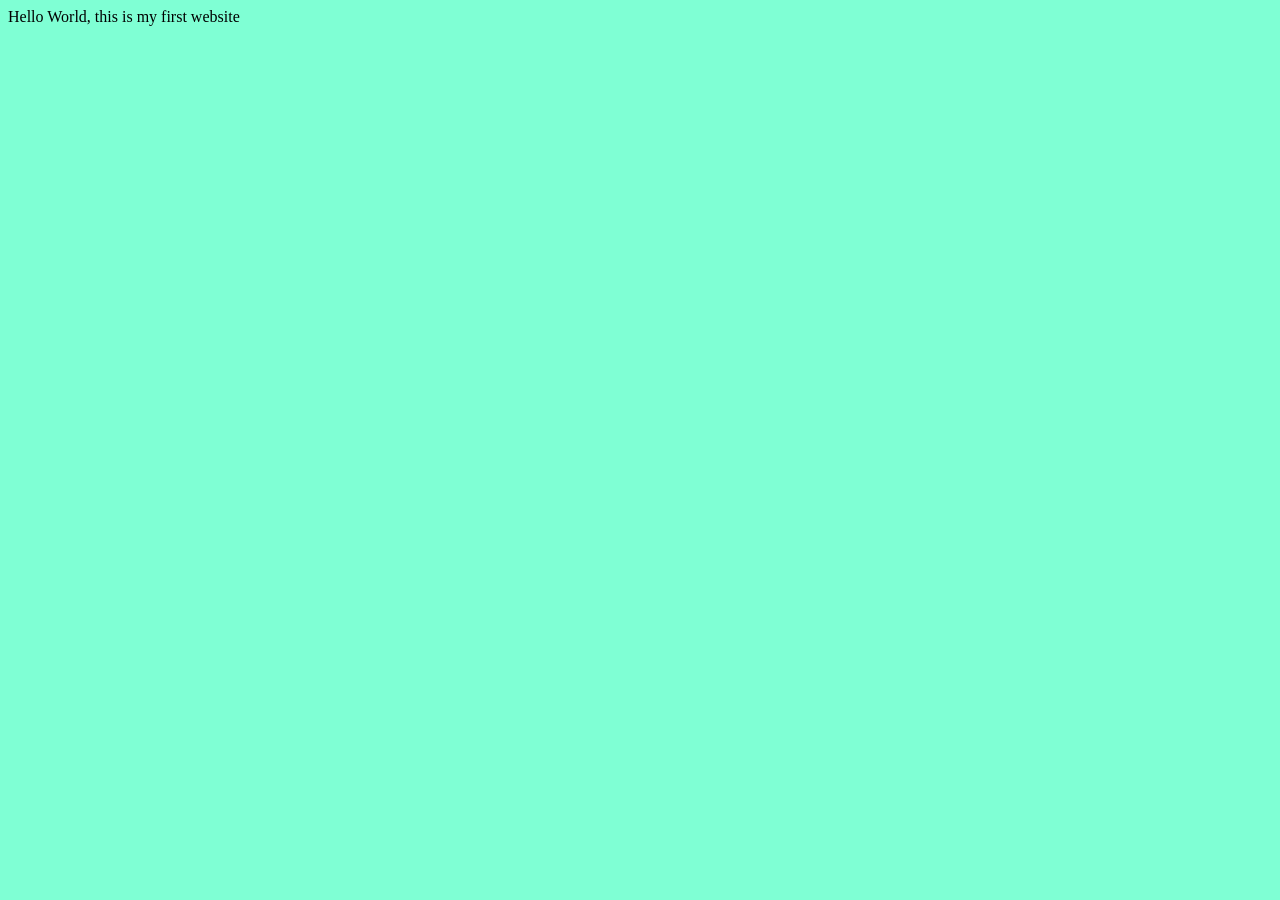
==== index.html @ 44b9d921 "Add files via upload Adding the index.html and styles.css files" ====
<!DOCTYPE html>
<html lang="en">
<head>
    <meta charset="UTF-8">
    <meta name="viewport" content="width=device-width, initial-scale=1.0">
    <title>Tanya's First Website</title>
    <link rel="stylesheet" href="styles.css">
</head>
<body>
Hello World, this is my first website
</body>
</html>
---- styles.css ----
body{
    background-color: aquamarine;
}
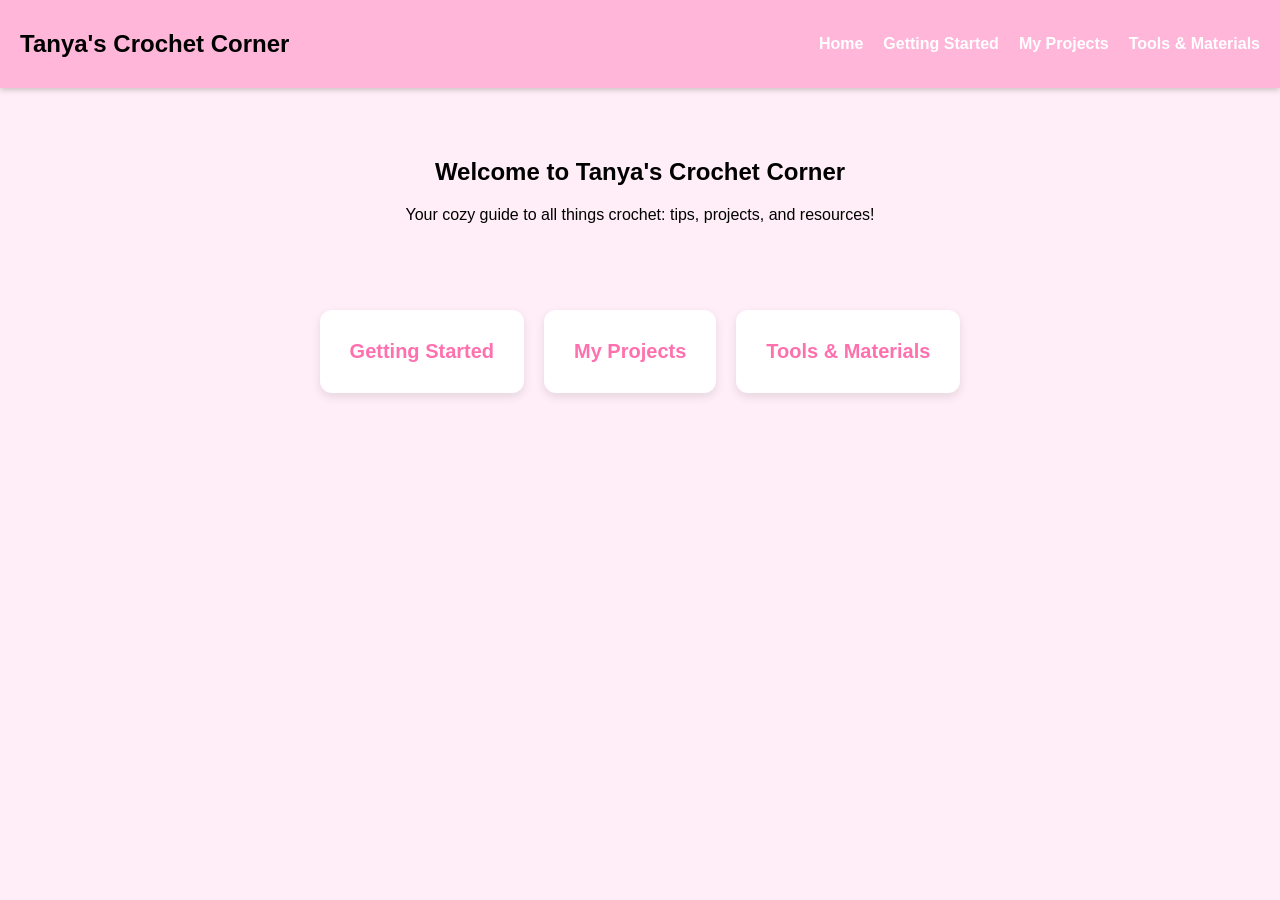
==== commit 018e5afc: "Final project start The beginning of my CIS300 final project" ====
--- a/index.html
+++ b/index.html
@@ -1,12 +1,31 @@
-<!DOCTYPE html>
-<html lang="en">
-<head>
-    <meta charset="UTF-8">
-    <meta name="viewport" content="width=device-width, initial-scale=1.0">
-    <title>Tanya's First Website</title>
-    <link rel="stylesheet" href="styles.css">
-</head>
-<body>
-Hello World, this is my first website
-</body>
+<!DOCTYPE html>
+<html lang="en">
+<head>
+  <meta charset="UTF-8" />
+  <meta name="viewport" content="width=device-width, initial-scale=1.0" />
+  <link rel="stylesheet" href="styles.css" />
+  <title>Tanya's Crochet Corner - Home</title>
+</head>
+<body>
+  <nav class="navbar">
+    <h1 class="logo">Tanya's Crochet Corner</h1>
+    <ul>
+      <li><a href="index.html">Home</a></li>
+      <li><a href="getting-started.html">Getting Started</a></li>
+      <li><a href="projects.html">My Projects</a></li>
+      <li><a href="tools.html">Tools & Materials</a></li>
+    </ul>
+  </nav>
+
+  <header class="hero">
+    <h2>Welcome to Tanya's Crochet Corner</h2>
+    <p>Your cozy guide to all things crochet: tips, projects, and resources!</p>
+  </header>
+
+  <section class="cards-row">
+    <a href="getting-started.html" class="card">Getting Started</a>
+    <a href="projects.html" class="card">My Projects</a>
+    <a href="tools.html" class="card">Tools & Materials</a>
+  </section>
+</body>
 </html>
--- a/styles.css
+++ b/styles.css
@@ -1,3 +1,90 @@
-body{
-    background-color: aquamarine;
+body {
+  margin: 0;
+  background: #ffeef7;
+  font-family: "Segoe UI", sans-serif;
+}
+
+.navbar {
+  position: sticky;
+  top: 0;
+  background: #ffb6d9;
+  padding: 10px 20px;
+  display: flex;
+  justify-content: space-between;
+  align-items: center;
+  box-shadow: 0 2px 6px rgba(0,0,0,0.2);
+  z-index: 10;
+}
+
+.navbar ul {
+  list-style: none;
+  display: flex;
+  gap: 20px;
+}
+
+.navbar a {
+  text-decoration: none;
+  color: white;
+  font-weight: bold;
+}
+
+.hero, .page-header {
+  text-align: center;
+  padding: 50px 20px;
+}
+
+.cards-row, .cards-column {
+  display: flex;
+  flex-direction: row;
+  justify-content: center;
+  gap: 20px;
+  padding: 20px;
+}
+
+.cards-column {
+  flex-direction: column;
+  max-width: 500px;
+  margin: auto;
+}
+
+.card {
+  background: white;
+  padding: 30px;
+  border-radius: 12px;
+  box-shadow: 0 4px 10px rgba(0,0,0,0.1);
+  text-align: center;
+  font-size: 20px;
+  color: #ff70ae;
+  text-decoration: none;
+  font-weight: 600;
+  transition: transform .2s;
+}
+
+.card:hover {
+  transform: scale(1.03);
+}
+
+.grid-gallery {
+  display: grid;
+  grid-template-columns: repeat(4, 1fr);
+  gap: 15px;
+  padding: 20px;
+}
+
+.grid-item {
+  background: white;
+  height: 180px;
+  border-radius: 10px;
+  box-shadow: 0 3px 8px rgba(0,0,0,0.15);
+}
+
+.text-block {
+  padding: 20px;
+  max-width: 600px;
+  margin: auto;
+}
+
+.text-block a {
+  color: #ff70ae;
+  font-weight: bold;
 }
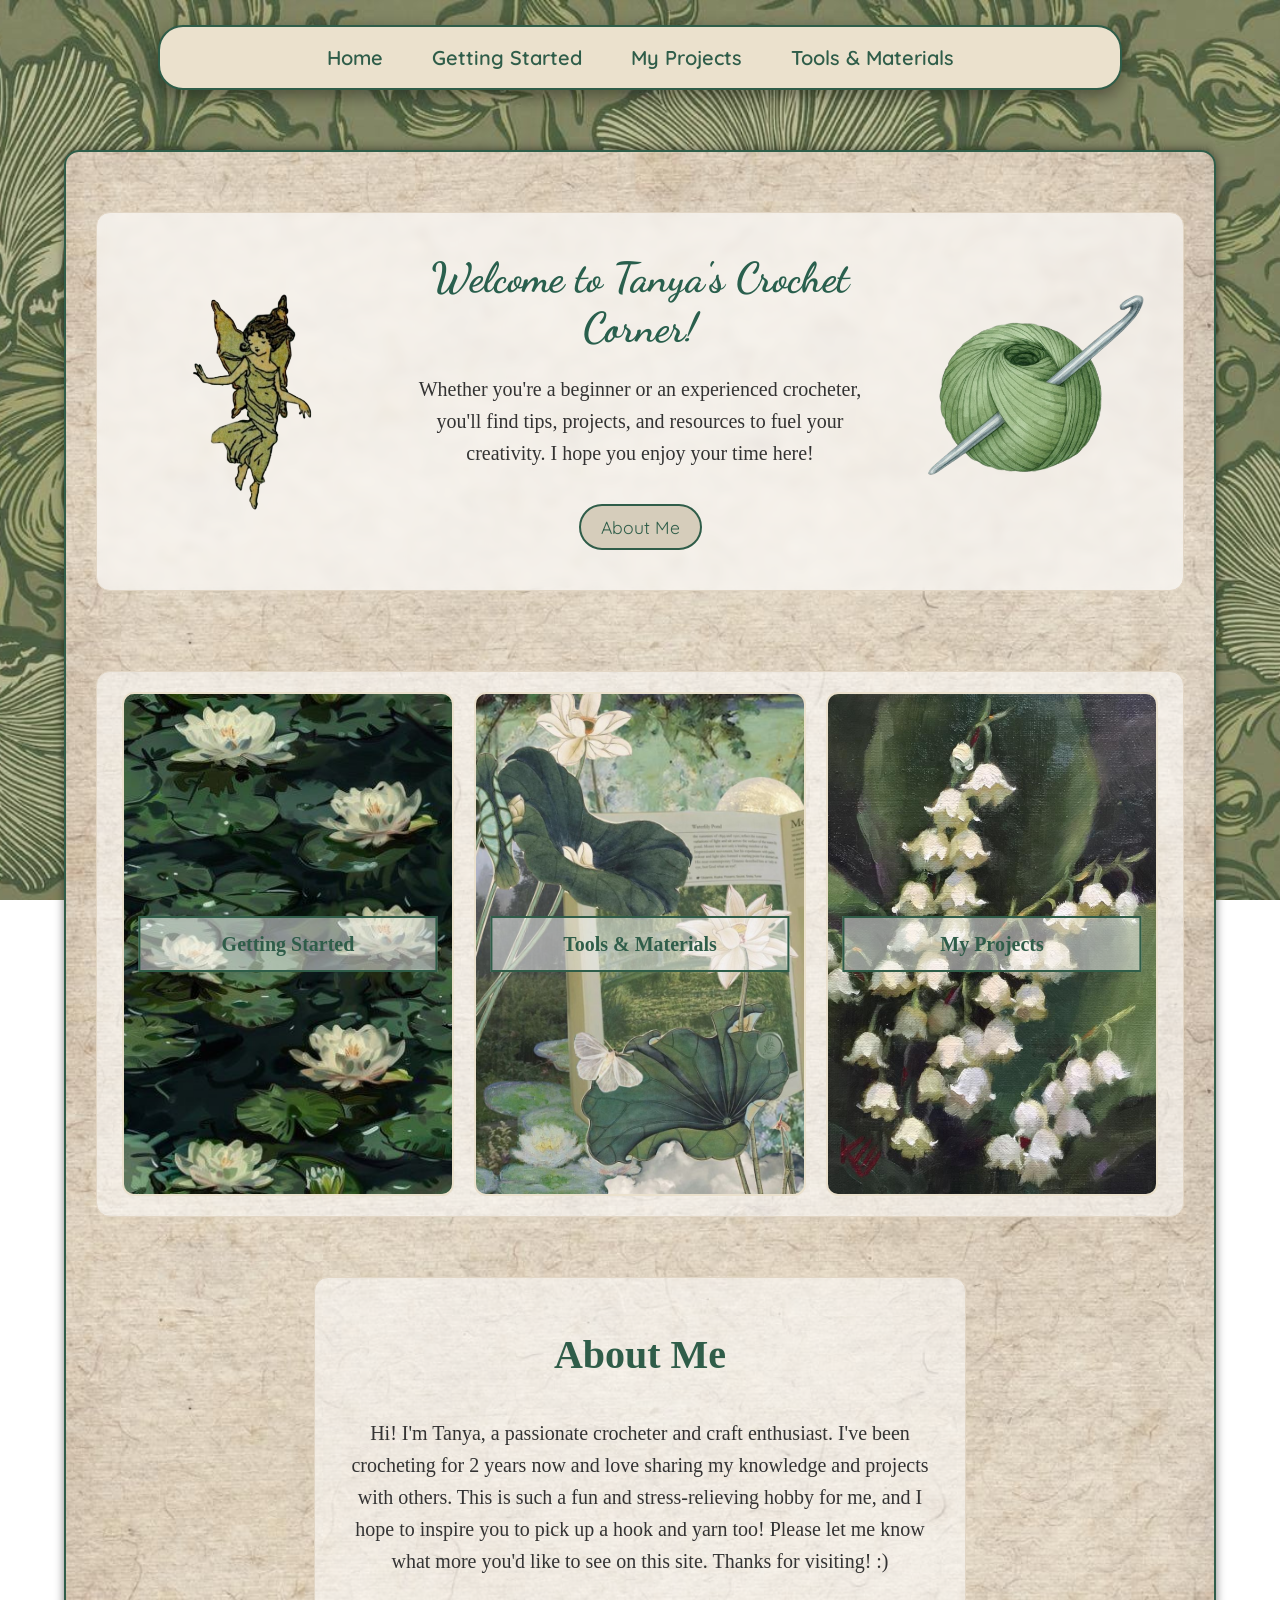
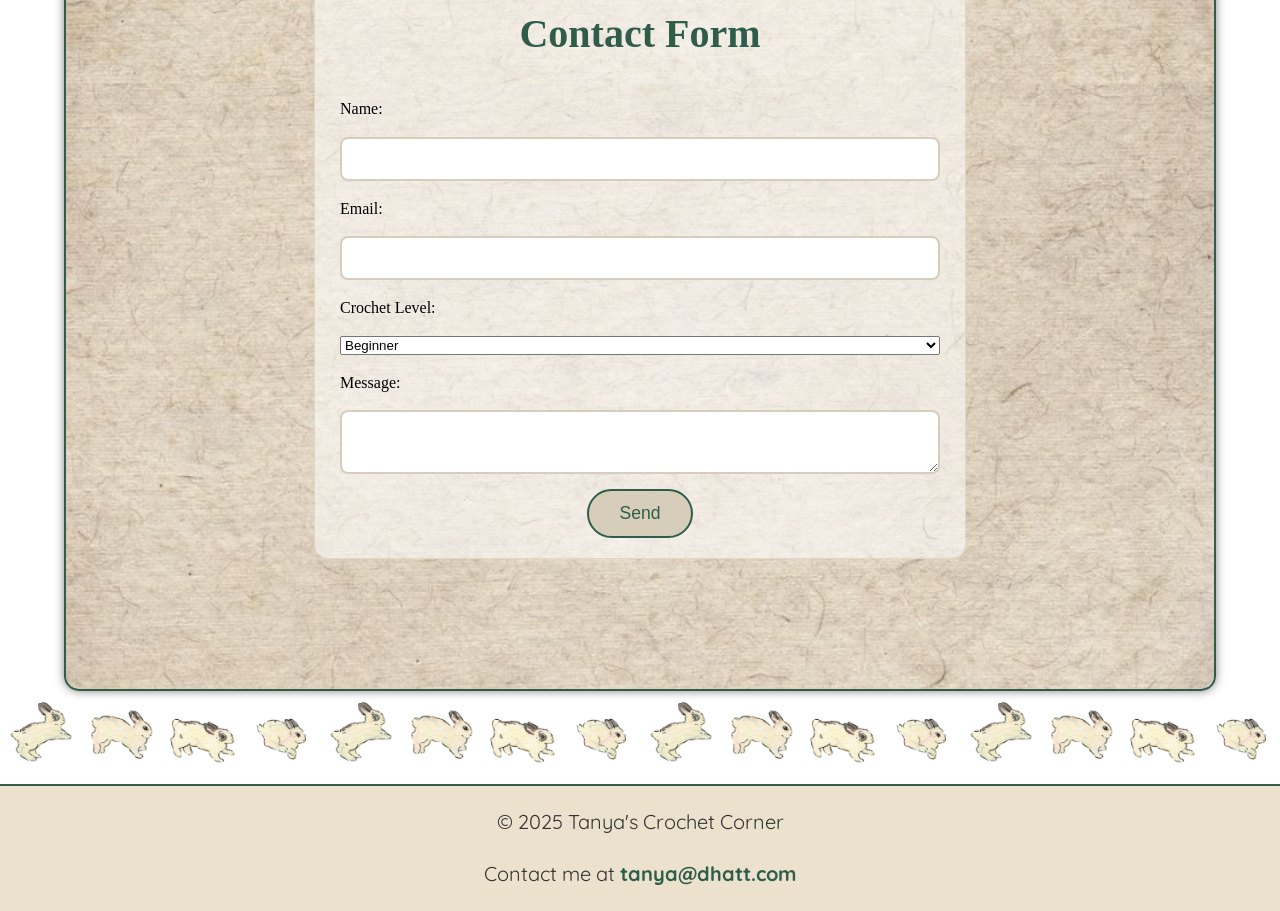
==== commit 3770f207: "Add files via upload" ====
--- a/index.html
+++ b/index.html
@@ -1,31 +1,87 @@
-<!DOCTYPE html>
-<html lang="en">
-<head>
-  <meta charset="UTF-8" />
-  <meta name="viewport" content="width=device-width, initial-scale=1.0" />
-  <link rel="stylesheet" href="styles.css" />
-  <title>Tanya's Crochet Corner - Home</title>
-</head>
-<body>
-  <nav class="navbar">
-    <h1 class="logo">Tanya's Crochet Corner</h1>
-    <ul>
-      <li><a href="index.html">Home</a></li>
-      <li><a href="getting-started.html">Getting Started</a></li>
-      <li><a href="projects.html">My Projects</a></li>
-      <li><a href="tools.html">Tools & Materials</a></li>
-    </ul>
-  </nav>
-
-  <header class="hero">
-    <h2>Welcome to Tanya's Crochet Corner</h2>
-    <p>Your cozy guide to all things crochet: tips, projects, and resources!</p>
-  </header>
-
-  <section class="cards-row">
-    <a href="getting-started.html" class="card">Getting Started</a>
-    <a href="projects.html" class="card">My Projects</a>
-    <a href="tools.html" class="card">Tools & Materials</a>
-  </section>
-</body>
+<!DOCTYPE html>
+<html lang="en">
+<head>
+    <meta charset="UTF-8">
+    <meta name="viewport" content="width=device-width, initial-scale=1.0">
+    <meta name="description" content="Tanya's Crochet Corner - Your go-to site for crochet projects, tutorials, and tools." />
+    <title>Tanya's Crochet Corner</title>
+    <link rel="stylesheet" href="style.css" />
+    <link href="https://fonts.googleapis.com/css2?family=Quicksand:wght@300;400;600&display=swap" rel="stylesheet">
+    <link href="https://fonts.googleapis.com/css2?family=Dancing+Script&family=Quicksand&display=swap" rel="stylesheet"> 
+    <title>Tanya's Crochet Corner - Home</title>
+</head>
+<body>
+    <nav class="navbar">
+        <ul class="nav">
+            <li><a href="index.html">Home</a></li>
+            <li><a href="getting_started.html">Getting Started</a></li>
+            <li><a href="myprojects.html">My Projects</a></li>
+            <li><a href="tools.html">Tools & Materials</a></li>
+        </ul>
+    </nav>
+    <div id="wrapper">
+
+    <header class="home-header">
+        <img src="fairy.png" alt="Green yarn and crochet hook" class="side-imageright"/>
+        <div class="title-container">
+            <h1 class="site-title">Welcome to Tanya's Crochet Corner!</h1>
+            <p>Whether you're a beginner or an experienced crocheter, you'll find tips, projects, and resources to fuel your creativity. I hope you enjoy your time here!</p>
+            <button id="aboutBtn">About Me</button>
+        </div>
+        <img src="greenyarn.png" alt="Green fairy" class="side-imageleft" />
+    </header>
+    <main> 
+    <section class="page-links">
+        <a href="getting_started.html" class="page-card" style="background-image: url('lilypad.jpg');">
+            <span class="page-link-text">Getting Started</span>
+        </a>
+        <a href="tools.html" class="page-card" style="background-image: url('flowerrmoth.jpg');">
+            <span class="page-link-text">Tools & Materials</span>
+        </a>
+        <a href="myprojects.html" class="page-card" style="background-image: url('lotf.jpg');">
+            <span class="page-link-text">My Projects</span>
+        </a>
+    </section>
+
+    <section id="about" class="about-section">
+        <h2>About Me</h2>
+        <p>Hi! I'm Tanya, a passionate crocheter and craft enthusiast. I've been crocheting for 2 years now and love sharing my knowledge and projects with others. This is such a fun and stress-relieving hobby for me, and I hope to inspire you to pick up a hook and yarn too! Please let me know what more you'd like to see on this site. Thanks for visiting! :)</p>
+        <h2>Contact Form</h2>
+        <form>
+            <label for="name">Name:</label>
+            <input type="text" id="name" name="name" />
+
+            <label for="email">Email:</label>
+            <input type="email" id="email" name="email" />
+
+            <label for="crochetlvl">Crochet Level:</label>
+            <select id="crochetlvl" name="crochetlvl">
+                <option value="beginner">Beginner</option>
+                <option value="intermediate">Intermediate</option>
+                <option value="advanced">Advanced</option>
+            </select>
+
+            <label for="message">Message:</label>
+            <textarea id="message" name="message"></textarea>
+
+            <button type="submit">Send</button>
+        </form>
+    </section>
+    </main>
+    </div>
+
+    <div class="footerimg"> </div>
+    <br>
+    <footer>
+
+        <p>&copy; 2025 Tanya's Crochet Corner</p>
+        <p>Contact me at <a href="mailto:tanya@dhatt.com" class="email-link">tanya@dhatt.com</a></p>
+    </footer>
+    <script>
+        // Scroll down to About Me when button is clicked
+        document.getElementById('aboutBtn').addEventListener('click', () => {
+        document.getElementById('about').scrollIntoView({ behavior: 'smooth' });
+        });
+    </script>
+</body>
 </html>
--- a/style.css
+++ b/style.css
@@ -0,0 +1,396 @@
+:root{
+    --nav-clearance: 80px;
+}
+#wrapper{
+    width: 90%;
+    max-width: 11000px;
+    margin: 40px auto;
+    padding: 30px;
+    background-image: url('background.jpg');
+    background-repeat: repeat-y;
+    background-size: 100% ;
+    border: 2px solid #2f5d49;
+    height: fit-content;
+    margin-bottom: 10px;
+    border-radius: 15px;
+    box-shadow: 0 0px 10px rgba(0, 0, 0, 0.5);
+    box-sizing: border-box;
+
+}
+#wrapper header {
+    text-align: center;
+    padding: 40px 20px;
+    margin-bottom: 20px;
+    background: rgba(255,255,255,0.65);
+    border: 1.5px solid #e2d6c5;
+    border-radius: 14px;
+    backdrop-filter: blur(4px);
+}
+#wrapper header h1 {
+    font-family: 'Dancing Script', cursive;
+    font-size: 2.6rem;
+    color: #295f4d;
+    margin-bottom: 10px;
+}
+header{
+    text-align: center;
+}
+.navbar{
+    position: fixed;
+    top: 25px;
+    left: 50%;
+    transform: translateX(-50%);
+    width: 90%;
+    max-width: 900px;
+    background-color: #ebe1cd;
+    border: 2px solid #2f5d49;
+    padding: 12px 30px;
+    display: flex;
+    justify-content: space-between;
+    align-items: center;
+    z-index: 1000;
+    border-radius:25px;
+    box-shadow: 0 6px 18px rgba(0, 0, 0, 0.4);
+    font-family:Georgia;
+}
+table{
+    width: 100%;
+    border-collapse: collapse;
+    margin: 20px 0 40px 0;
+    font-size: 1rem;
+    text-align: left;
+}
+th, td{
+    border: 2px solid #2f5d49;
+    padding: 10px 15px;
+}
+thead th {
+    background-color: #d6cdbb;
+}
+
+tbody tr:nth-child(even) {
+    background-color: #f3f0e7;
+}
+video{
+    display: block;
+    margin: 20px auto;
+    border-radius: 10px;
+    box-sizing: 0 0 12px rgba(0,0,0,0.3);
+}
+main section {
+    background: rgba(255,255,255,0.55);
+    border: 1.5px solid #e2d6c5;
+    border-radius: 14px;
+    padding: 20px 25px;
+    margin: 25px 0;
+    line-height: 1.6;
+}
+main h2 {
+    font-family: 'Dancing Script', cursive;
+    font-size: 2rem;
+    color: #2f5d49;
+    margin-top: 25px;
+    margin-bottom: 15px;
+    text-align: center;
+}
+main ul{
+    padding-left: 25px;
+}
+main li{
+    margin-bottom: 8px;
+}
+main a {
+    color: #2e6f54;
+    font-weight: 600;
+    text-decoration: none;
+}
+
+main a:hover {
+    text-decoration: underline;
+}
+
+.title{
+    margin: 0;
+    flex-grow: 1;
+    text-align: center;
+    font-size: 28px;
+    color: #2f5d49;
+    letter-spacing: 1px;
+}
+.title2{
+    margin: 0;
+    text-align: center;
+    font-size: 28px;
+    color: #2f5d49;
+    letter-spacing: 1px;
+}
+.nav{
+    display: flex;
+    list-style: none;
+    width: fit-content;
+    text-align: center;
+    justify-content: center;
+    display: flex;
+    align-items: center;
+    gap: 25px;
+    margin: 0 auto;
+    padding: 0;
+}
+.nav a{
+    display: flex;
+    align-items: center;
+    text-decoration: none;
+    font-size: 20px;
+    color: #2f5d49;
+    font-family: 'Quicksand', sans-serif;
+    padding: 6px 12px;
+    border-radius: 8px;
+    font-weight: 600;
+    transition: background-color .18s ease, color .18 ease, transform .12s ease;
+}
+.nav a:hover{
+    background-color: #2f5d49;
+    color: #ebe1cd;
+    transform: translateY(-2px);
+}
+h1 {
+    color: #2f5d49;
+    font-family: Georgia, serif;
+    font-size: 2.5rem;
+    margin-bottom: 30px;
+}
+h2, h3{
+    color: #2f5d49;
+    margin-top: 0;
+}
+p{
+    line-height: 1.6;
+    color: #333;
+    font-size: 20px;
+}
+body{
+    margin: 0;
+    margin-top: 150px;
+    padding: 0;
+    background: #ffffff;
+    background-image: url('floral.jpg');
+    background-size: cover;
+    background-attachment: fixed;
+    background-position: center;
+    background-repeat: no-repeat;
+}
+.home-header {
+    display: flex;
+    justify-content: center;
+    align-items: center;
+    gap: 20px;
+    margin-top: 30px;
+    margin-bottom: 30px;
+}
+.side-imageleft, .side-imageright {
+    height: 270px;
+    width: auto;
+    user-select: none;
+    pointer-events: none;
+    transform: none; /* REMOVE any translate or shifts */
+}
+.title-container {
+    text-align: center;
+}
+.site-title {
+    font-family: 'Dancing Script', cursive; 
+    font-size: 4.5rem;
+    margin: 0;
+    color: #2f5d49;
+}
+#aboutBtn {
+    margin-top: 15px;
+    padding: 10px 20px;
+    font-size: 1.1rem;
+    font-family: 'Quicksand', sans-serif;
+    background-color: #d6cdbb;
+    border: 2px solid #2f5d49;
+    border-radius: 25px;
+    color: #2f5d49;
+    cursor: pointer;
+    transition: background-color 0.3s ease;
+}
+#aboutBtn:hover {
+    background-color: #2f5d49;
+    color: #d6cdbb;
+}
+.page-links {
+    display: flex;
+    justify-content: space-between;
+    gap: 20px;
+    margin-bottom: 60px;
+    margin-top: 80px;
+}
+.page-card {
+    flex: 1;
+    position: relative;
+    height: 500px;         
+    background-size: cover;
+    background-position: center;
+    border-radius: 12px;
+    cursor: pointer;
+    text-decoration: none;
+    color: #2f5d49;
+    overflow: hidden;
+    display: flex;
+    align-items: flex-end;
+    transition: filter 0.3s ease;
+    border: 2px solid #ebe1cd;
+}
+.page-card:hover{
+    filter: brightness(0.6);
+}
+.page-link-text {
+    position: absolute;
+    top: 50%;
+    left: 50%;
+    transform: translate(-50%, -50%);
+    width: 90%;
+    text-align: center;
+    padding: 10px 0;
+    border: 2px solid #2f5d49;
+    
+    background-color: rgba(255, 255, 255, 0.5);
+    font-weight: 700;
+    font-size: 1.25rem;
+    user-select: none;
+    transition: background-color 0.3s ease;
+}
+.page-card:hover .page-link-text {
+    background-color: rgba(0, 0, 0, 0.25);
+    color: #fff;
+}
+.about-section {
+    max-width: 600px;
+    margin: 0 auto 100px auto;
+    text-align: center;
+}
+.about-section h2 {
+    color: #2f5d49;
+    font-family: Georgia, serif;
+    font-size: 2.5rem;
+    margin-bottom: 30px;
+}
+.about-section form {
+    display: flex;
+    flex-direction: column;
+    gap: 15px;
+    text-align: left;
+
+}
+.about-section input,
+.about-section textarea {
+    padding: 10px;
+    border-radius: 8px;
+    border: 2px solid #d6cdbb;
+    font-size: 1rem;
+    font-family: 'Quicksand', sans-serif;
+}
+.about-section button {
+    align-self: center;
+    padding: 12px 30px;
+    font-size: 1.1rem;
+    border-radius: 25px;
+    border: 2px solid #2f5d49;
+    background-color: #d6cdbb;
+    color: #2f5d49;
+    cursor: pointer;
+    transition: background-color 0.3s ease;
+}
+
+
+.tutorial-videos {
+    background: rgba(255,255,255,0.65);
+    padding: 30px;
+    margin-top: 45px;
+    border-radius: 14px;
+    border: 1.5px solid #e2d6c5;
+}
+.video-card {
+    background: rgba(255,255,255,0.75);
+    padding: 15px;
+    border-radius: 14px;
+    border: 1px solid #d9cfc1;
+    box-shadow: 0 3px 12px rgba(0,0,0,0.08);
+}
+.videos-grid {
+    display: grid;
+    gap: 30px;
+    margin-top: 35px;
+    grid-template-columns: repeat(auto-fit, minmax(280px, 1fr));
+}
+.video-card iframe {
+    border-radius: 10px;
+}
+
+.tools-section {
+    background: rgba(255, 255, 255, 0.65);
+    border: 1.5px solid #e2d6c5;
+    border-radius: 14px;
+    padding: 25px 30px;
+    margin: 30px 0;
+    line-height: 1.6;
+}
+.tools-section h2 {
+    font-family: 'Dancing Script', cursive;
+    font-size: 2rem;
+    color: #2f5d49;
+    margin-bottom: 15px;
+    text-align: center;
+}
+.tools-section ul {
+    list-style-type: disc;
+    padding-left: 30px;
+    max-width: 700px;
+    margin: 0 auto;
+    color: #3a4a3a;
+    font-weight: 500;
+}
+
+.tools-section ul li {
+    margin-bottom: 10px;
+}
+.external-links a {
+    color: #2e6f54;
+    font-weight: 600;
+    text-decoration: none;
+    transition: color 0.3s ease;
+}
+
+.external-links a:hover {
+    text-decoration: underline;
+    color: #1b3d27;
+}
+
+
+
+
+.footerimg{
+    width: 100%;
+    height: 65px;
+    background-image: url(bunnies.png);
+    background-repeat: repeat-x;
+    background-position: center;
+    background-size: 25%;
+}
+.email-link {
+    color: #2f5d49;
+    font-weight: 700;
+    text-decoration: none;
+    border-bottom: 1.5px solid transparent;
+    transition: border-bottom-color 0.25s ease;
+}
+footer{
+    text-align: center;
+    padding-bottom: 1px;
+    font-family: 'Quicksand', sans-serif;
+    background-color: #ebe1cd;
+    border-top: 2px solid #2f5d49;
+    color: #2f5d49;
+}
+
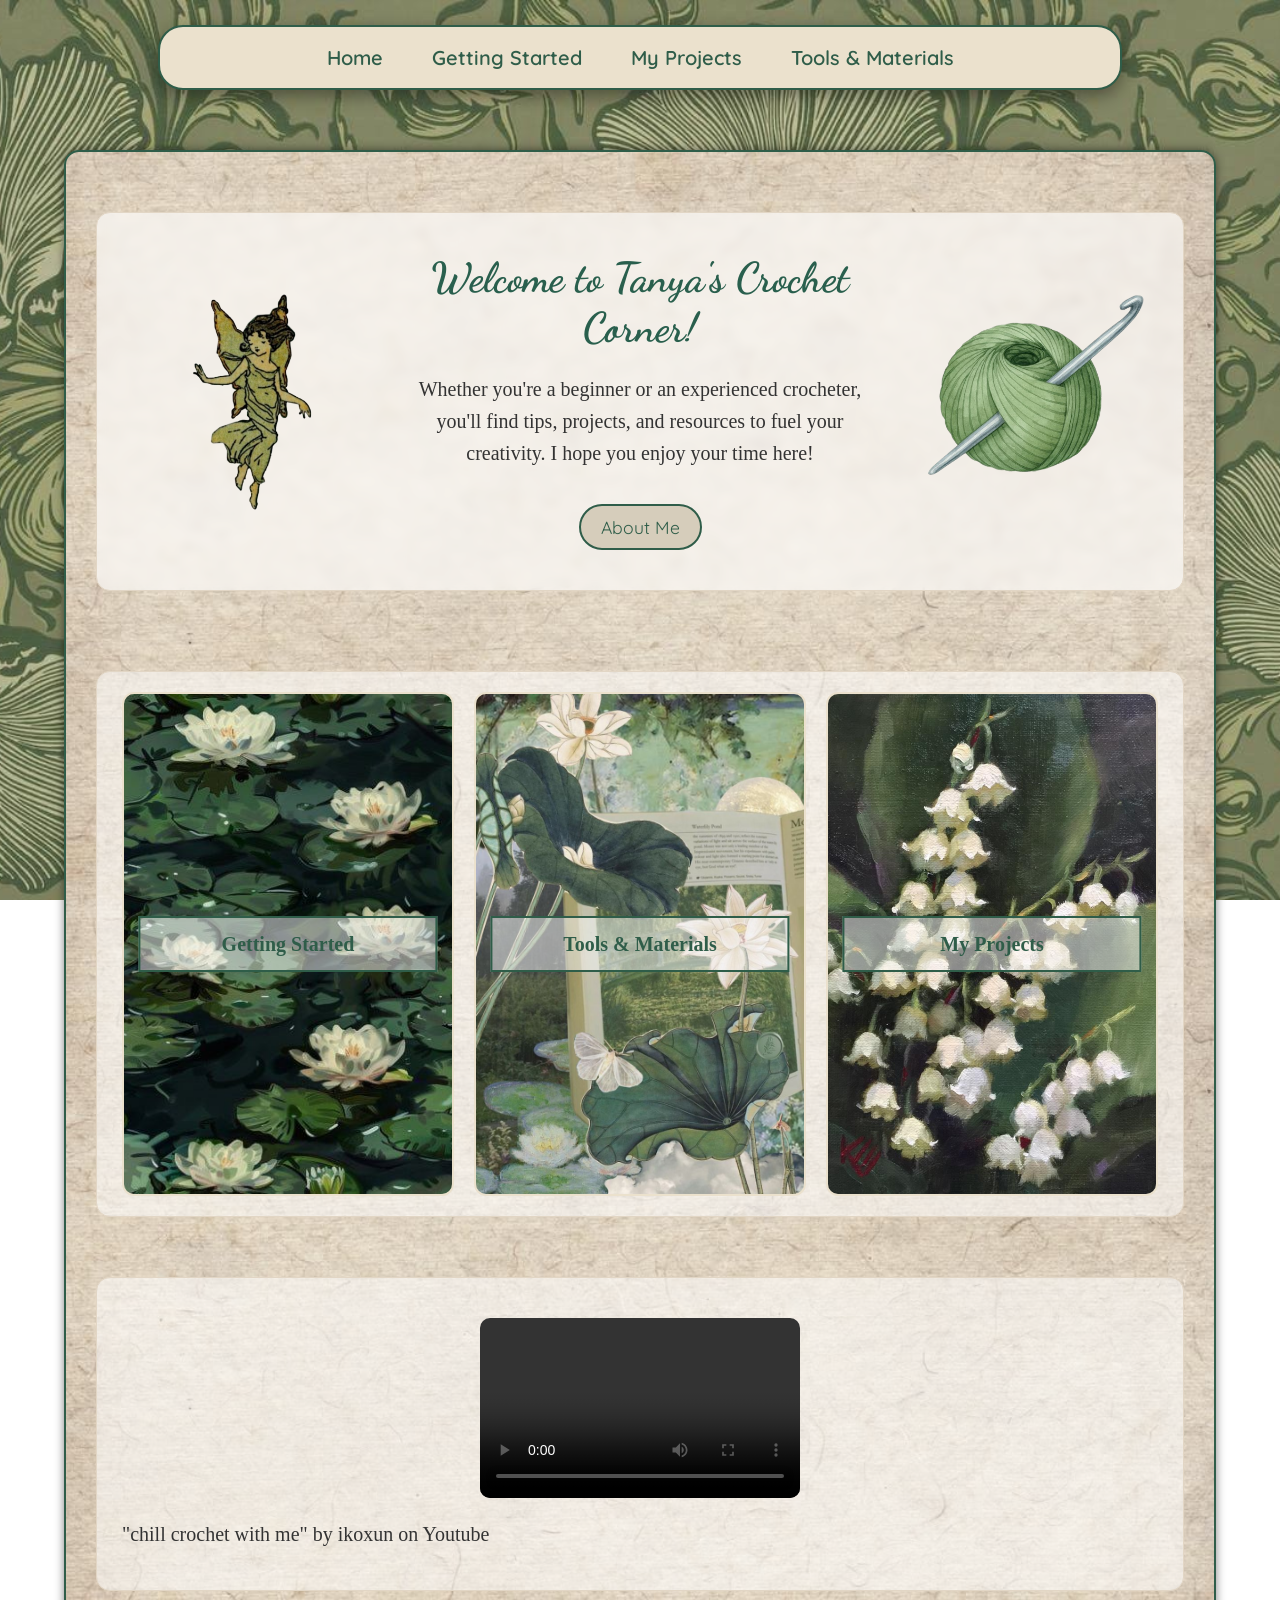
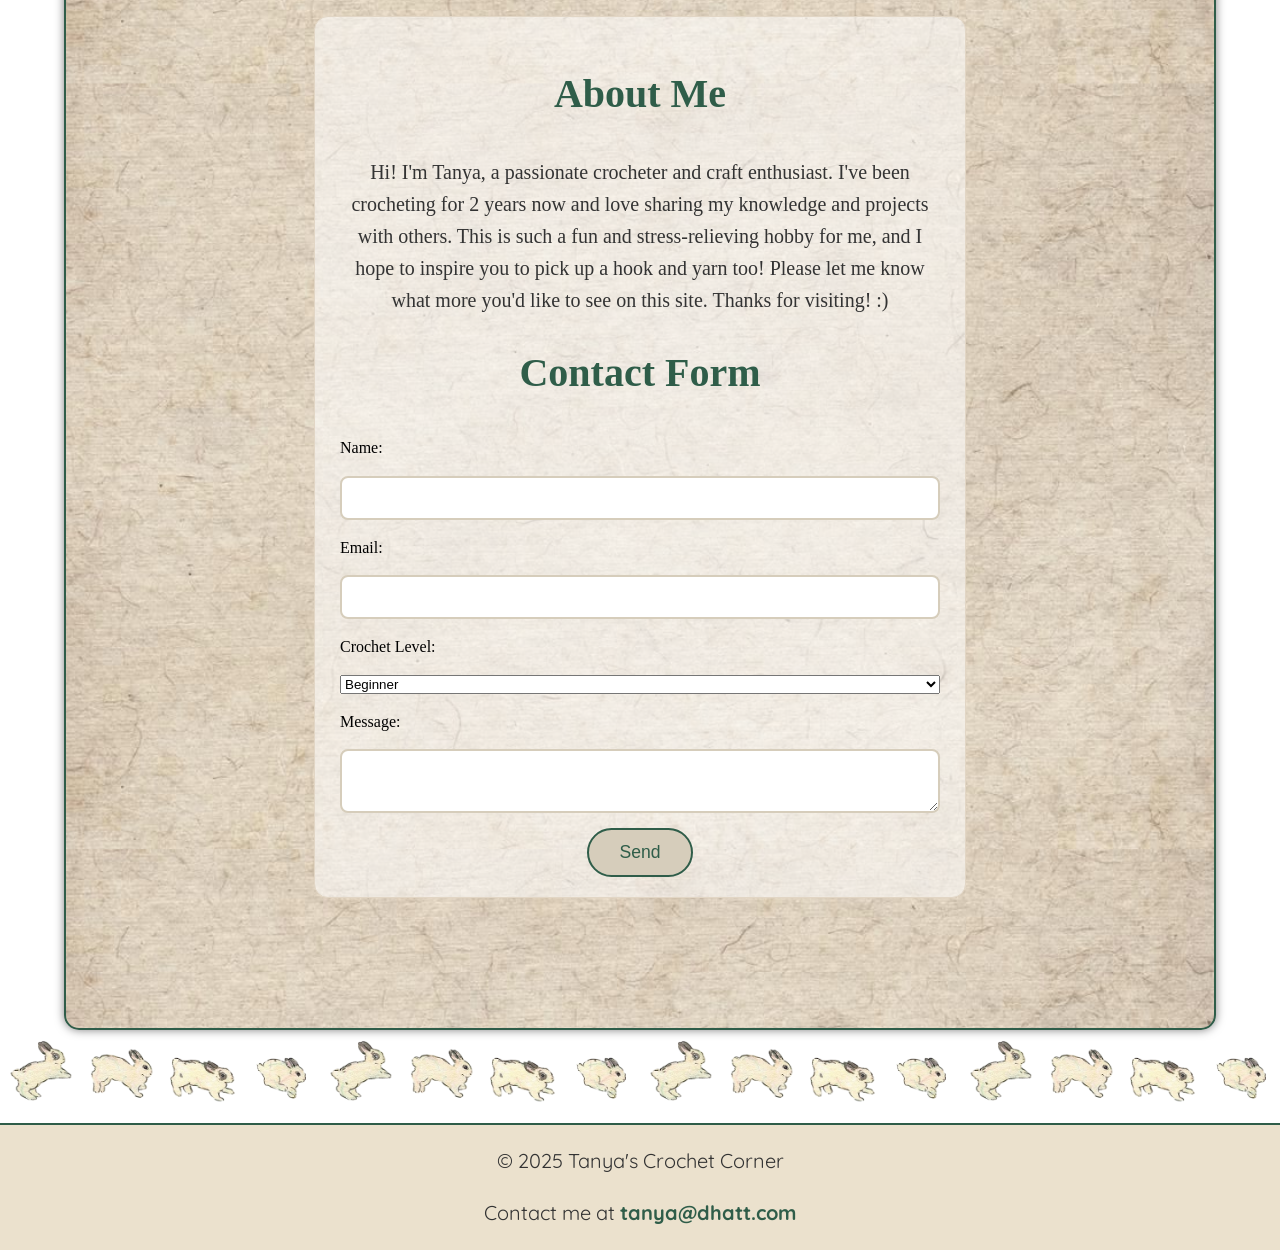
==== commit ae644679: "Add files via upload" ====
--- a/index.html
+++ b/index.html
@@ -43,6 +43,15 @@
         </a>
     </section>
 
+    <section class="intro-video">
+        <video width="320" height="180" controls>
+            <source src="crochet.mov" type="video/quicktime" />
+            Your browser does not support the video tag.
+        </video>
+        <p>"chill crochet with me" by ikoxun on Youtube</p>
+    </section>
+
+
     <section id="about" class="about-section">
         <h2>About Me</h2>
         <p>Hi! I'm Tanya, a passionate crocheter and craft enthusiast. I've been crocheting for 2 years now and love sharing my knowledge and projects with others. This is such a fun and stress-relieving hobby for me, and I hope to inspire you to pick up a hook and yarn too! Please let me know what more you'd like to see on this site. Thanks for visiting! :)</p>
--- a/style.css
+++ b/style.css
@@ -367,6 +367,65 @@
     color: #1b3d27;
 }
 
+.projects-gallery {
+    max-width: 1100px;
+    margin: 40px auto 80px auto;
+    padding: 0 20px;
+    text-align: center;
+}
+
+.projects-gallery h2 {
+    font-family: 'Dancing Script', cursive;
+    font-size: 2.8rem;
+    color: #2f5d49;
+    margin-bottom: 15px;
+}
+
+.projects-gallery p {
+    font-family: 'Quicksand', sans-serif;
+    font-size: 1.1rem;
+    color: #3a4a3a;
+    margin-bottom: 40px;
+}
+
+.projects-grid {
+    display: grid;
+    grid-template-columns: repeat(3, 1fr);
+    gap: 30px;
+}
+
+.project-card {
+    background: #ebe1cd;
+    border: 2px solid #2f5d49;
+    border-radius: 15px;
+    padding: 15px;
+    box-shadow: 0 4px 8px rgba(47, 93, 73, 0.15);
+    transition: transform 0.3s ease, box-shadow 0.3s ease;
+
+}
+.project-card:hover {
+    transform: scale(1.05);
+    box-shadow: 0 8px 20px rgba(47, 93, 73, 0.3);
+}
+.project-card img {
+    width: 100%;      
+    height: auto;      
+    object-fit: contain;  
+    border-radius: 12px;
+    box-shadow: 0 0 6px rgba(0,0,0,0.15);
+    transition: transform 0.3s ease;
+}
+.project-card h3 {
+    font-family: 'Quicksand', sans-serif;
+    color: #2f5d49;
+    font-size: 1.25rem;
+    margin: 0;
+    user-select: none;
+}
+
+
+
+
 
 
 
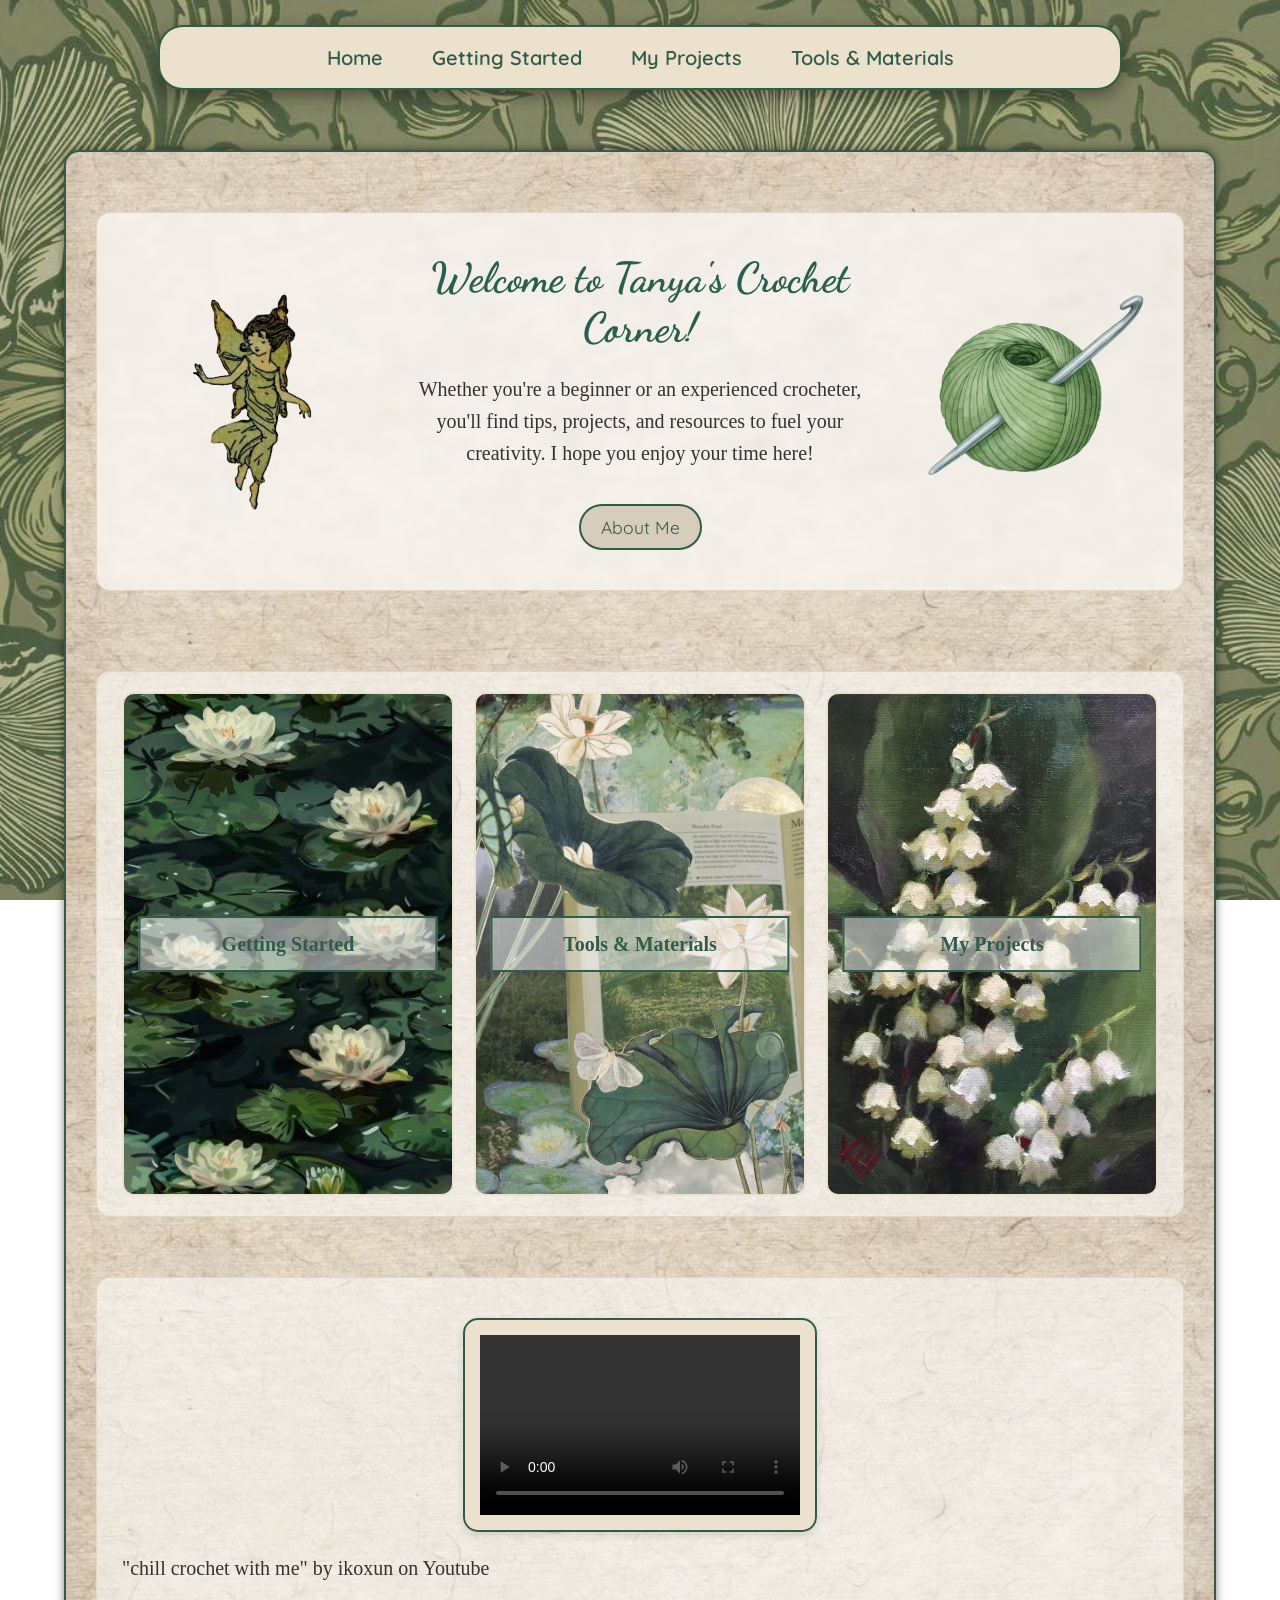
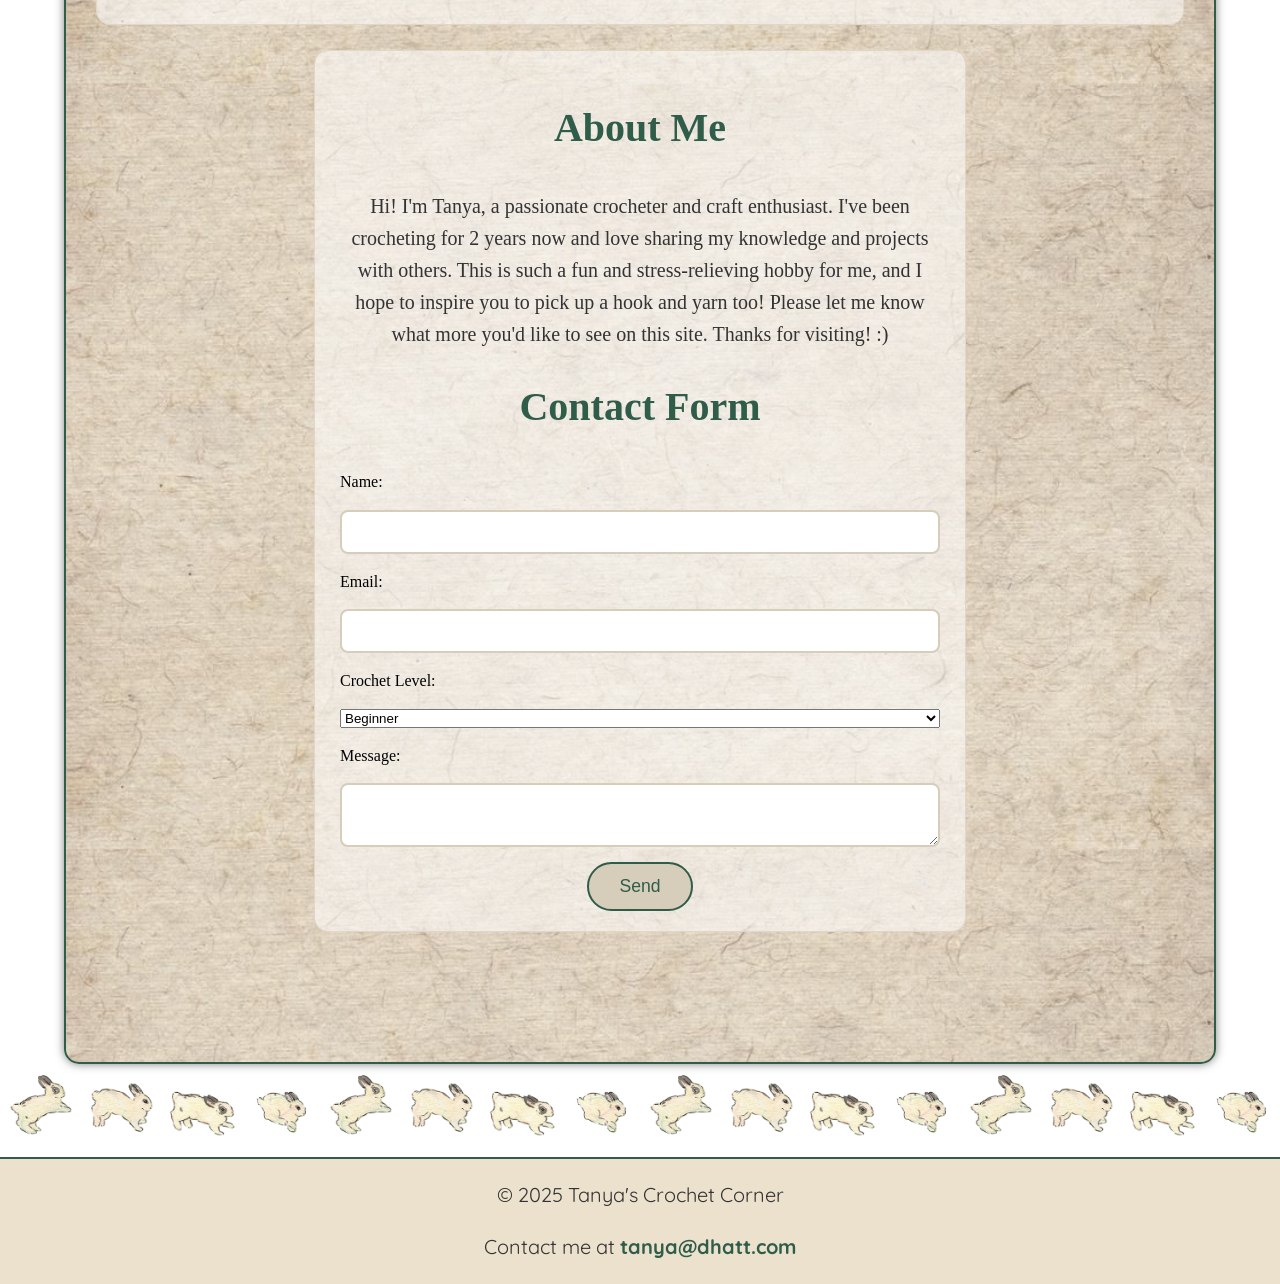
==== commit ae315973: "Add files via upload" ====
--- a/index.html
+++ b/index.html
@@ -44,9 +44,9 @@
     </section>
 
     <section class="intro-video">
-        <video width="320" height="180" controls>
-            <source src="crochet.mov" type="video/quicktime" />
-            Your browser does not support the video tag.
+        <video width="320" height="180" controls class="video-card">
+            <source src="crochet.mp4" type="video/mp4" />
+            Your browser does not support the video tag. 
         </video>
         <p>"chill crochet with me" by ikoxun on Youtube</p>
     </section>
--- a/style.css
+++ b/style.css
@@ -423,8 +423,14 @@
     user-select: none;
 }
 
-
-
+.video-card {
+    background: #ebe1cd;
+    border: 2px solid #2f5d49;
+    border-radius: 15px;
+    padding: 15px;
+    box-shadow: 0 4px 8px rgba(47, 93, 73, 0.15);
+    transition: transform 0.3s ease, box-shadow 0.3s ease;
+}
 
 
 
